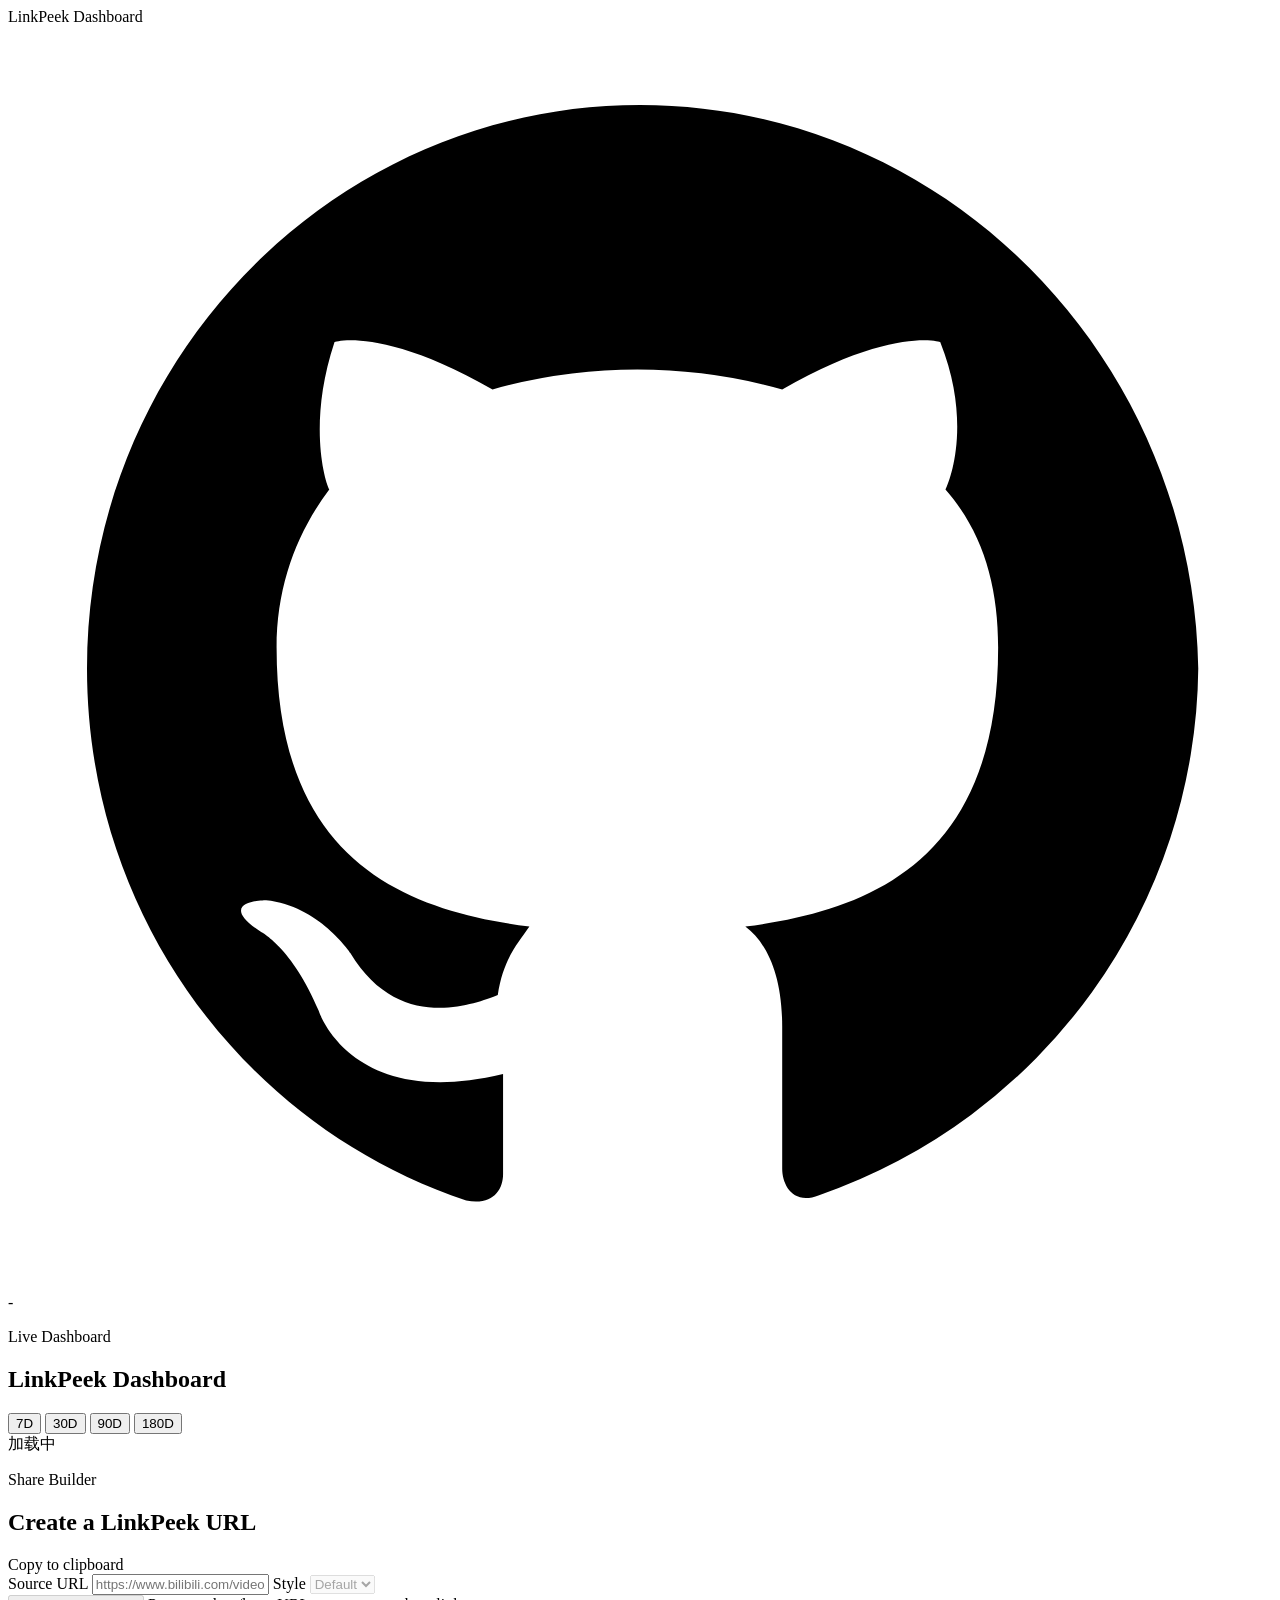
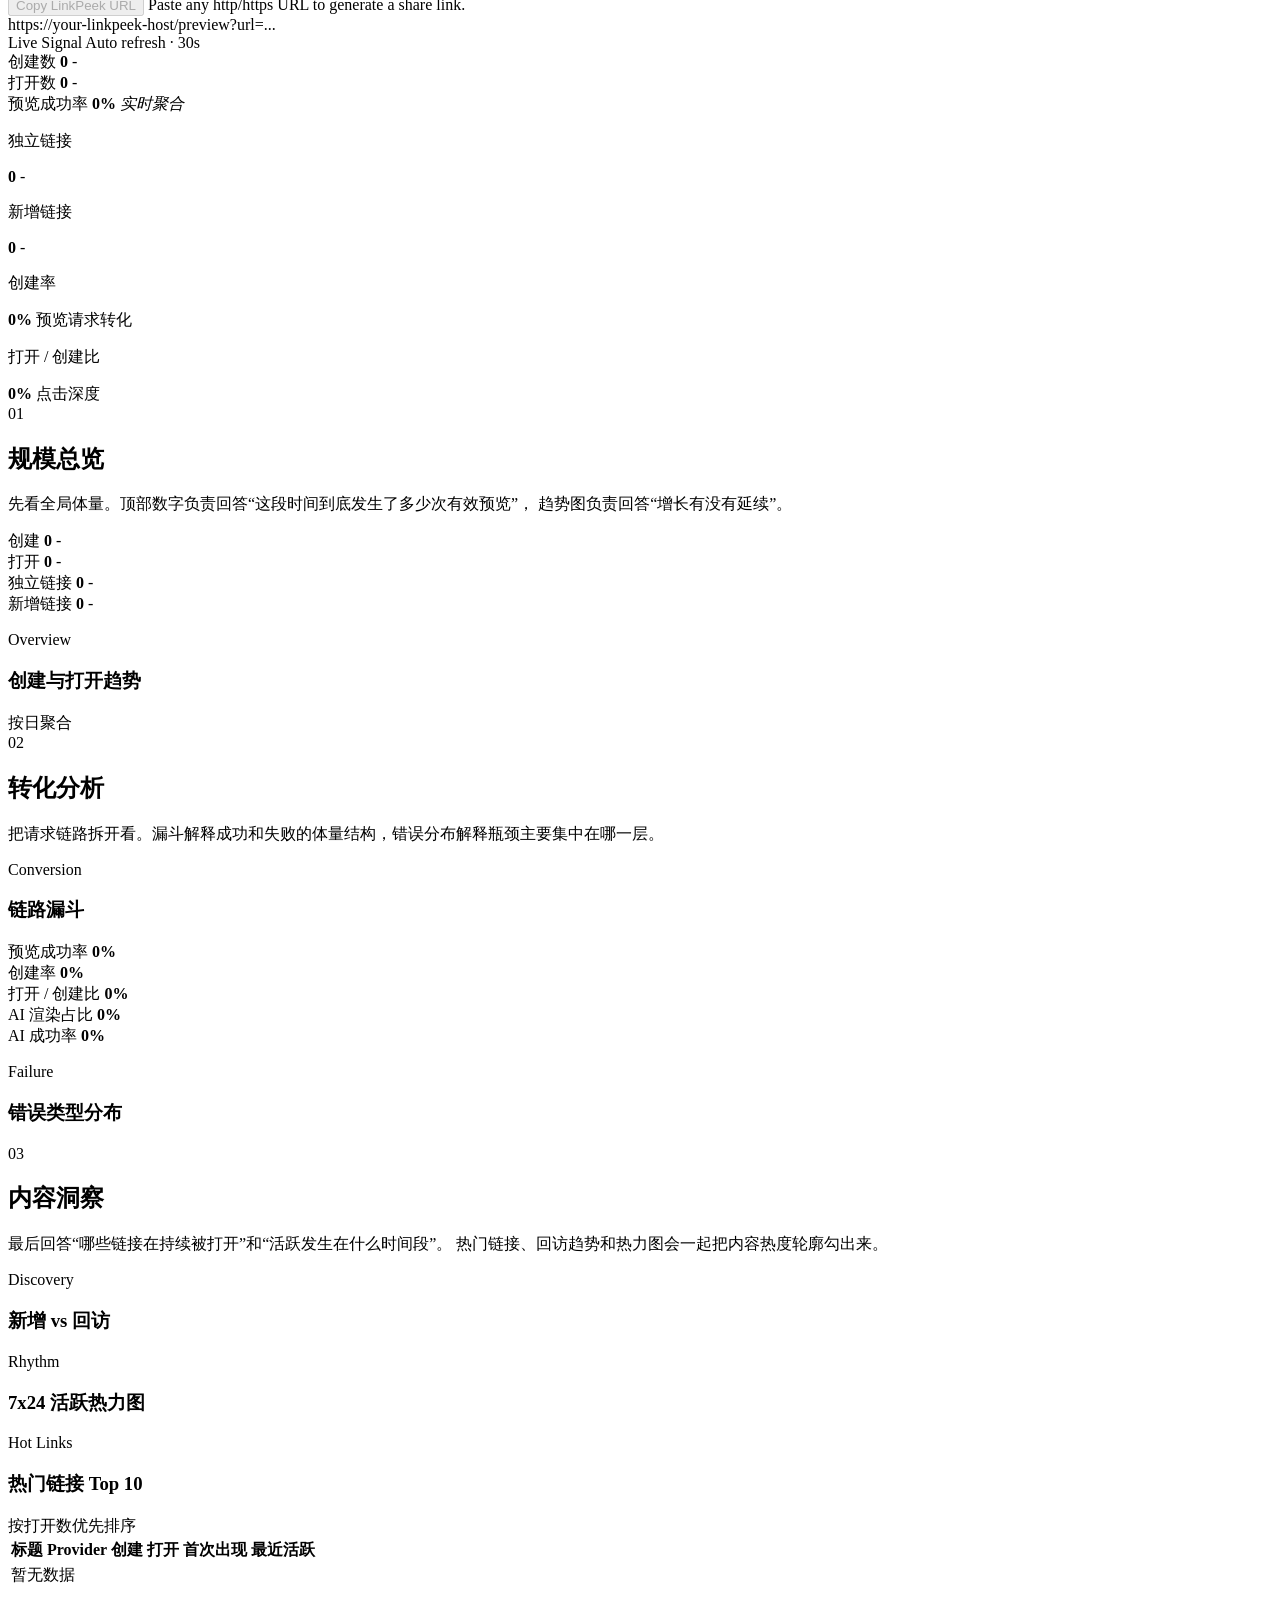
==== linkpeek-server/src/main/resources/static/dashboard/index.html @ 655abd10 "feat: add AI title cards and admin console Add a password-protected admin console for prompt diction" ====
<!DOCTYPE html>
<html lang="zh-CN">
<head>
    <meta charset="utf-8">
    <meta name="viewport" content="width=device-width, initial-scale=1">
    <title>LinkPeek Dashboard</title>
    <link rel="icon" href="/favicon.ico">
    <link rel="stylesheet" href="/dashboard/styles.css">
</head>
<body>
<div class="page-shell">
    <div class="backdrop-grid"></div>
    <div class="backdrop-glow backdrop-glow-left"></div>
    <div class="backdrop-glow backdrop-glow-right"></div>

    <header class="topbar reveal">
        <div class="brand-mark">
            <span class="brand-dot"></span>
            <span class="brand-text">LinkPeek Dashboard</span>
        </div>
        <div class="topbar-meta">
            <a
                class="icon-link github-link"
                href="https://github.com/shigella520/LinkPeek"
                target="_blank"
                rel="noreferrer"
                aria-label="Open LinkPeek on GitHub"
                title="GitHub"
            >
                <svg viewBox="0 0 24 24" aria-hidden="true">
                    <path d="M12 1.5C6.2 1.5 1.5 6.3 1.5 12.2c0 4.7 3 8.7 7.2 10.1.5.1.7-.2.7-.5v-1.9c-2.9.7-3.5-1.2-3.5-1.2-.5-1.2-1.1-1.5-1.1-1.5-.9-.6.1-.6.1-.6 1 .1 1.6 1 1.6 1 .9 1.5 2.3 1 2.8.8.1-.7.4-1 .6-1.3-2.3-.3-4.8-1.2-4.8-5.3 0-1.2.4-2.2 1-3-.1-.2-.4-1.3.1-2.8 0 0 .9-.3 3 .9a10.2 10.2 0 0 1 5.5 0c2.1-1.2 3-.9 3-.9.6 1.5.2 2.6.1 2.8.7.8 1 1.8 1 3 0 4.1-2.5 5-4.8 5.3.4.3.7.9.7 1.9v2.7c0 .3.2.7.7.5a10.7 10.7 0 0 0 7.2-10C22.5 6.3 17.8 1.5 12 1.5Z"/>
                </svg>
            </a>
            <span class="topbar-pill" id="timezone">-</span>
        </div>
    </header>

    <section class="hero reveal">
        <div class="hero-copy">
            <p class="eyebrow">Live Dashboard</p>
            <h1>LinkPeek Dashboard</h1>
            <div class="hero-controls">
                <div class="range-switch" id="range-switch">
                    <button type="button" data-range="7d">7D</button>
                    <button type="button" data-range="30d" class="is-active">30D</button>
                    <button type="button" data-range="90d">90D</button>
                    <button type="button" data-range="180d">180D</button>
                </div>
                <div class="hero-status">
                    <span class="status-indicator"></span>
                    <span id="generated-at">加载中</span>
                </div>
            </div>

            <section class="link-builder" aria-labelledby="link-builder-title">
                <div class="link-builder-head">
                    <div>
                        <p class="link-builder-kicker">Share Builder</p>
                        <h2 id="link-builder-title">Create a LinkPeek URL</h2>
                    </div>
                    <span class="link-builder-badge">Copy to clipboard</span>
                </div>
                <div class="link-builder-form">
                    <label class="link-builder-field" for="link-builder-input">
                        <span>Source URL</span>
                        <input
                            id="link-builder-input"
                            type="url"
                            inputmode="url"
                            placeholder="https://www.bilibili.com/video/BV..."
                            autocomplete="off"
                            spellcheck="false"
                        >
                    </label>
                    <label class="link-builder-field link-builder-style-field" for="link-builder-style">
                        <span>Style</span>
                        <select id="link-builder-style" disabled>
                            <option value="">Default</option>
                        </select>
                    </label>
                </div>
                <div class="link-builder-actions">
                    <button id="link-builder-button" type="button" disabled>Copy LinkPeek URL</button>
                    <span id="link-builder-feedback" role="status" aria-live="polite">
                        Paste any http/https URL to generate a share link.
                    </span>
                </div>
                <div class="link-builder-output" id="link-builder-output">
                    https://your-linkpeek-host/preview?url=...
                </div>
            </section>
        </div>

        <div class="hero-stage">
            <div class="hero-stage-panel">
                <div class="hero-stage-head">
                    <span class="hero-stage-label">Live Signal</span>
                    <span class="hero-stage-chip">Auto refresh · 30s</span>
                </div>
                <div class="hero-orbit orbit-one"></div>
                <div class="hero-orbit orbit-two"></div>
                <div class="hero-pulse hero-pulse-a"></div>
                <div class="hero-pulse hero-pulse-b"></div>

                <div class="floating-chip floating-chip-primary">
                    <span>创建数</span>
                    <strong id="create-count">0</strong>
                    <em id="create-count-trend">-</em>
                </div>
                <div class="floating-chip floating-chip-secondary">
                    <span>打开数</span>
                    <strong id="open-count">0</strong>
                    <em id="open-count-trend">-</em>
                </div>
                <div class="floating-chip floating-chip-accent">
                    <span>预览成功率</span>
                    <strong id="preview-success-rate">0%</strong>
                    <em>实时聚合</em>
                </div>

                <div class="glass-stack">
                    <article class="glass-card glass-card-tint-blue hero-metric hero-metric-wide">
                        <p>独立链接</p>
                        <strong id="unique-link-count">0</strong>
                        <span id="unique-link-count-trend">-</span>
                    </article>
                    <article class="glass-card glass-card-tint-mint hero-metric">
                        <p>新增链接</p>
                        <strong id="new-link-count">0</strong>
                        <span id="new-link-count-trend">-</span>
                    </article>
                    <article class="glass-card glass-card-tint-peach hero-metric">
                        <p>创建率</p>
                        <strong id="create-rate">0%</strong>
                        <span>预览请求转化</span>
                    </article>
                    <article class="glass-card glass-card-tint-lilac hero-metric">
                        <p>打开 / 创建比</p>
                        <strong id="open-create-ratio">0%</strong>
                        <span>点击深度</span>
                    </article>
                </div>
            </div>
        </div>
    </section>

    <main class="story-shell">
        <section class="story-row reveal">
            <div class="story-aside">
                <span class="story-index">01</span>
                <h2>规模总览</h2>
                <p>
                    先看全局体量。顶部数字负责回答“这段时间到底发生了多少次有效预览”，
                    趋势图负责回答“增长有没有延续”。
                </p>
            </div>
            <div class="story-content">
                <div class="metric-strip">
                    <article class="story-metric-card">
                        <span>创建</span>
                        <strong id="create-count-inline">0</strong>
                        <em id="create-count-inline-trend">-</em>
                    </article>
                    <article class="story-metric-card">
                        <span>打开</span>
                        <strong id="open-count-inline">0</strong>
                        <em id="open-count-inline-trend">-</em>
                    </article>
                    <article class="story-metric-card">
                        <span>独立链接</span>
                        <strong id="unique-link-count-inline">0</strong>
                        <em id="unique-link-count-inline-trend">-</em>
                    </article>
                    <article class="story-metric-card">
                        <span>新增链接</span>
                        <strong id="new-link-count-inline">0</strong>
                        <em id="new-link-count-inline-trend">-</em>
                    </article>
                </div>
                <section class="content-card chart-card">
                    <div class="card-head">
                        <div>
                            <p class="card-kicker">Overview</p>
                            <h3>创建与打开趋势</h3>
                        </div>
                        <span class="card-note">按日聚合</span>
                    </div>
                    <div class="chart chart-large" id="growth-chart"></div>
                </section>
            </div>
        </section>

        <section class="story-row reveal">
            <div class="story-aside">
                <span class="story-index">02</span>
                <h2>转化分析</h2>
                <p>
                    把请求链路拆开看。漏斗解释成功和失败的体量结构，错误分布解释瓶颈主要集中在哪一层。
                </p>
            </div>
            <div class="story-content story-grid-two">
                <section class="content-card">
                    <div class="card-head">
                        <div>
                            <p class="card-kicker">Conversion</p>
                            <h3>链路漏斗</h3>
                        </div>
                    </div>
                    <div class="funnel-metrics">
                        <div class="funnel-pill">
                            <span>预览成功率</span>
                            <strong id="preview-success-rate-inline">0%</strong>
                        </div>
                        <div class="funnel-pill">
                            <span>创建率</span>
                            <strong id="create-rate-inline">0%</strong>
                        </div>
                        <div class="funnel-pill">
                            <span>打开 / 创建比</span>
                            <strong id="open-create-ratio-inline">0%</strong>
                        </div>
                        <div class="funnel-pill">
                            <span>AI 渲染占比</span>
                            <strong id="ai-render-rate-inline">0%</strong>
                        </div>
                        <div class="funnel-pill">
                            <span>AI 成功率</span>
                            <strong id="ai-success-rate-inline">0%</strong>
                        </div>
                    </div>
                    <div class="chart chart-medium" id="funnel-chart"></div>
                </section>

                <section class="content-card">
                    <div class="card-head">
                        <div>
                            <p class="card-kicker">Failure</p>
                            <h3>错误类型分布</h3>
                        </div>
                    </div>
                    <div class="chart chart-medium" id="failure-chart"></div>
                </section>
            </div>
        </section>

        <section class="story-row reveal">
            <div class="story-aside">
                <span class="story-index">03</span>
                <h2>内容洞察</h2>
                <p>
                    最后回答“哪些链接在持续被打开”和“活跃发生在什么时间段”。
                    热门链接、回访趋势和热力图会一起把内容热度轮廓勾出来。
                </p>
            </div>
            <div class="story-content">
                <div class="story-grid-two">
                    <section class="content-card">
                        <div class="card-head">
                            <div>
                                <p class="card-kicker">Discovery</p>
                                <h3>新增 vs 回访</h3>
                            </div>
                        </div>
                        <div class="chart chart-medium" id="new-returning-chart"></div>
                    </section>

                    <section class="content-card">
                        <div class="card-head">
                            <div>
                                <p class="card-kicker">Rhythm</p>
                                <h3>7x24 活跃热力图</h3>
                            </div>
                        </div>
                        <div class="chart chart-medium" id="heatmap-chart"></div>
                    </section>
                </div>

                <section class="content-card table-card">
                    <div class="card-head">
                        <div>
                            <p class="card-kicker">Hot Links</p>
                            <h3>热门链接 Top 10</h3>
                        </div>
                        <span class="card-note">按打开数优先排序</span>
                    </div>
                    <div class="table-shell">
                        <table>
                            <thead>
                            <tr>
                                <th>标题</th>
                                <th>Provider</th>
                                <th>创建</th>
                                <th>打开</th>
                                <th>首次出现</th>
                                <th>最近活跃</th>
                            </tr>
                            </thead>
                            <tbody id="top-links-body">
                            <tr>
                                <td colspan="6" class="empty-row">暂无数据</td>
                            </tr>
                            </tbody>
                        </table>
                    </div>
                </section>
            </div>
        </section>
    </main>
</div>

<button
    type="button"
    class="stats-admin-trigger"
    id="stats-admin-trigger"
    hidden
>
    管理后台
</button>

<script src="/webjars/echarts/5.5.1/dist/echarts.min.js"></script>
<script src="/dashboard/app.js"></script>
</body>
</html>
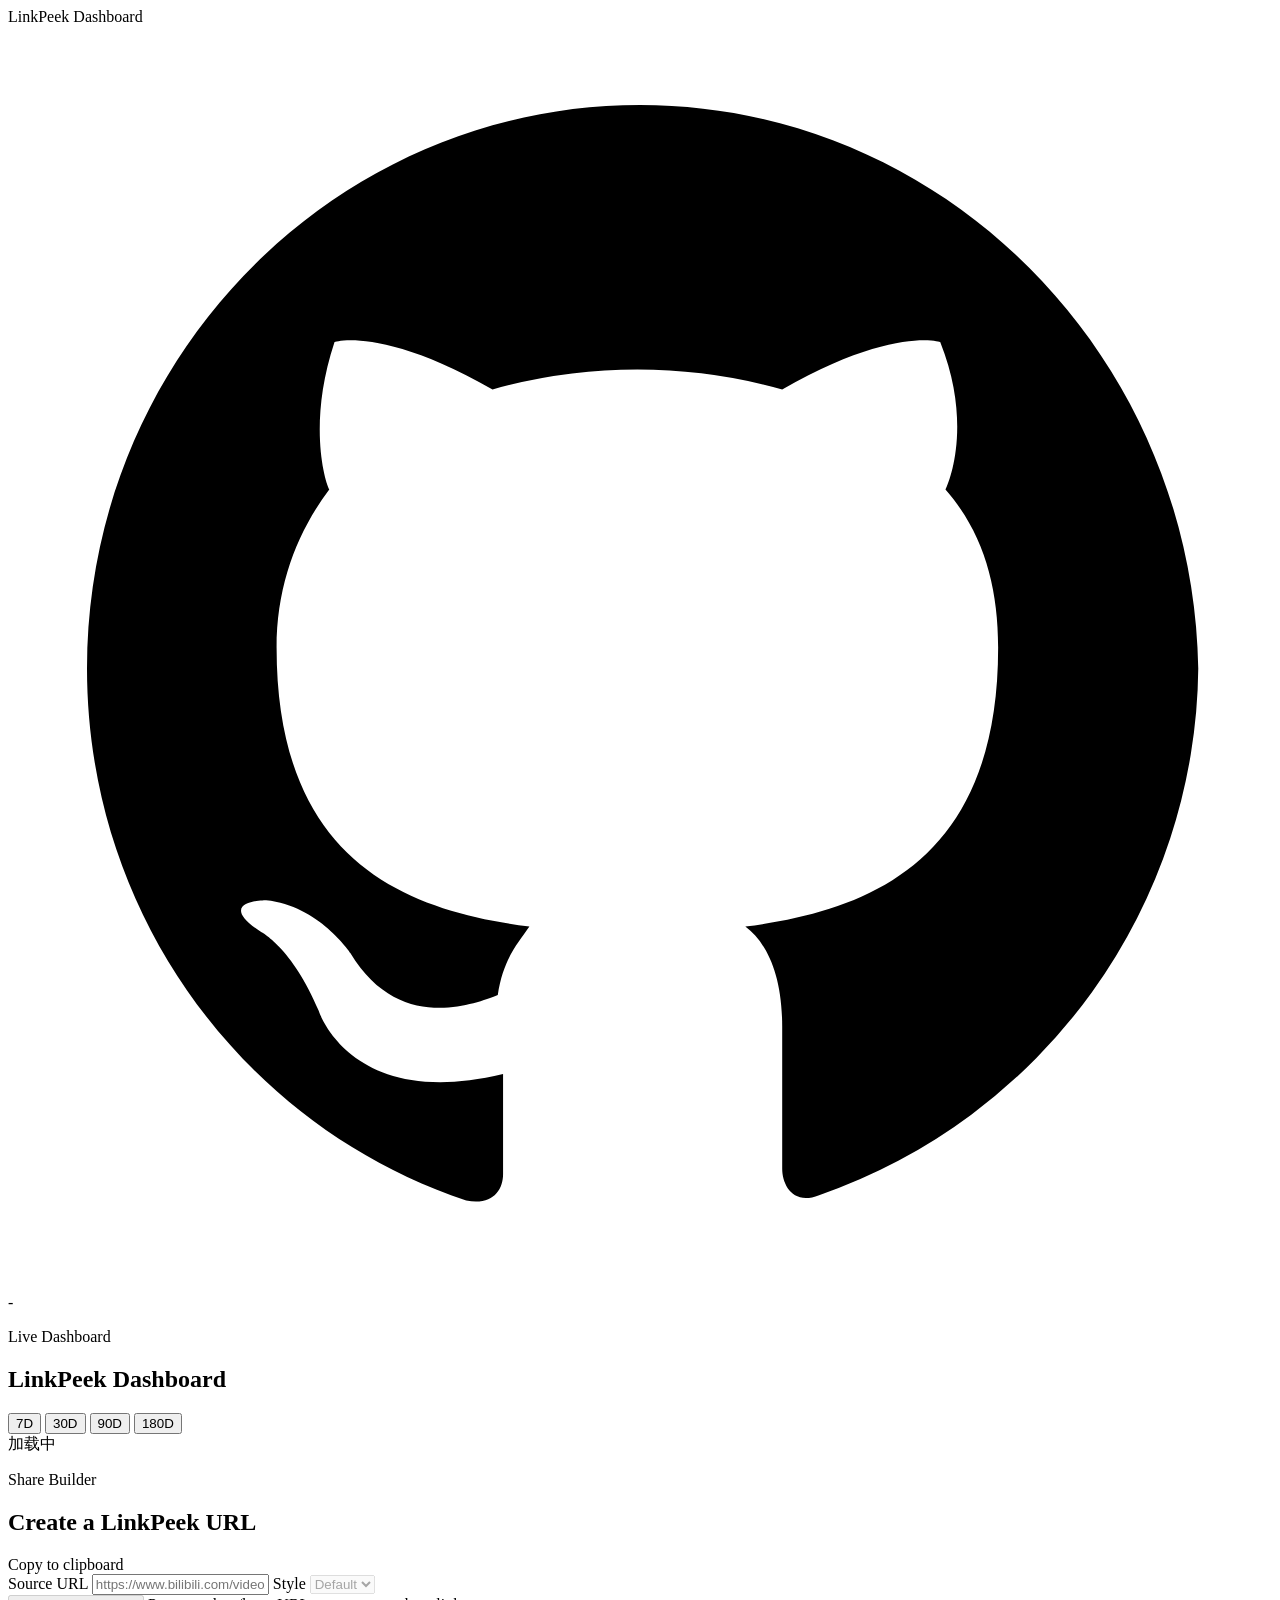
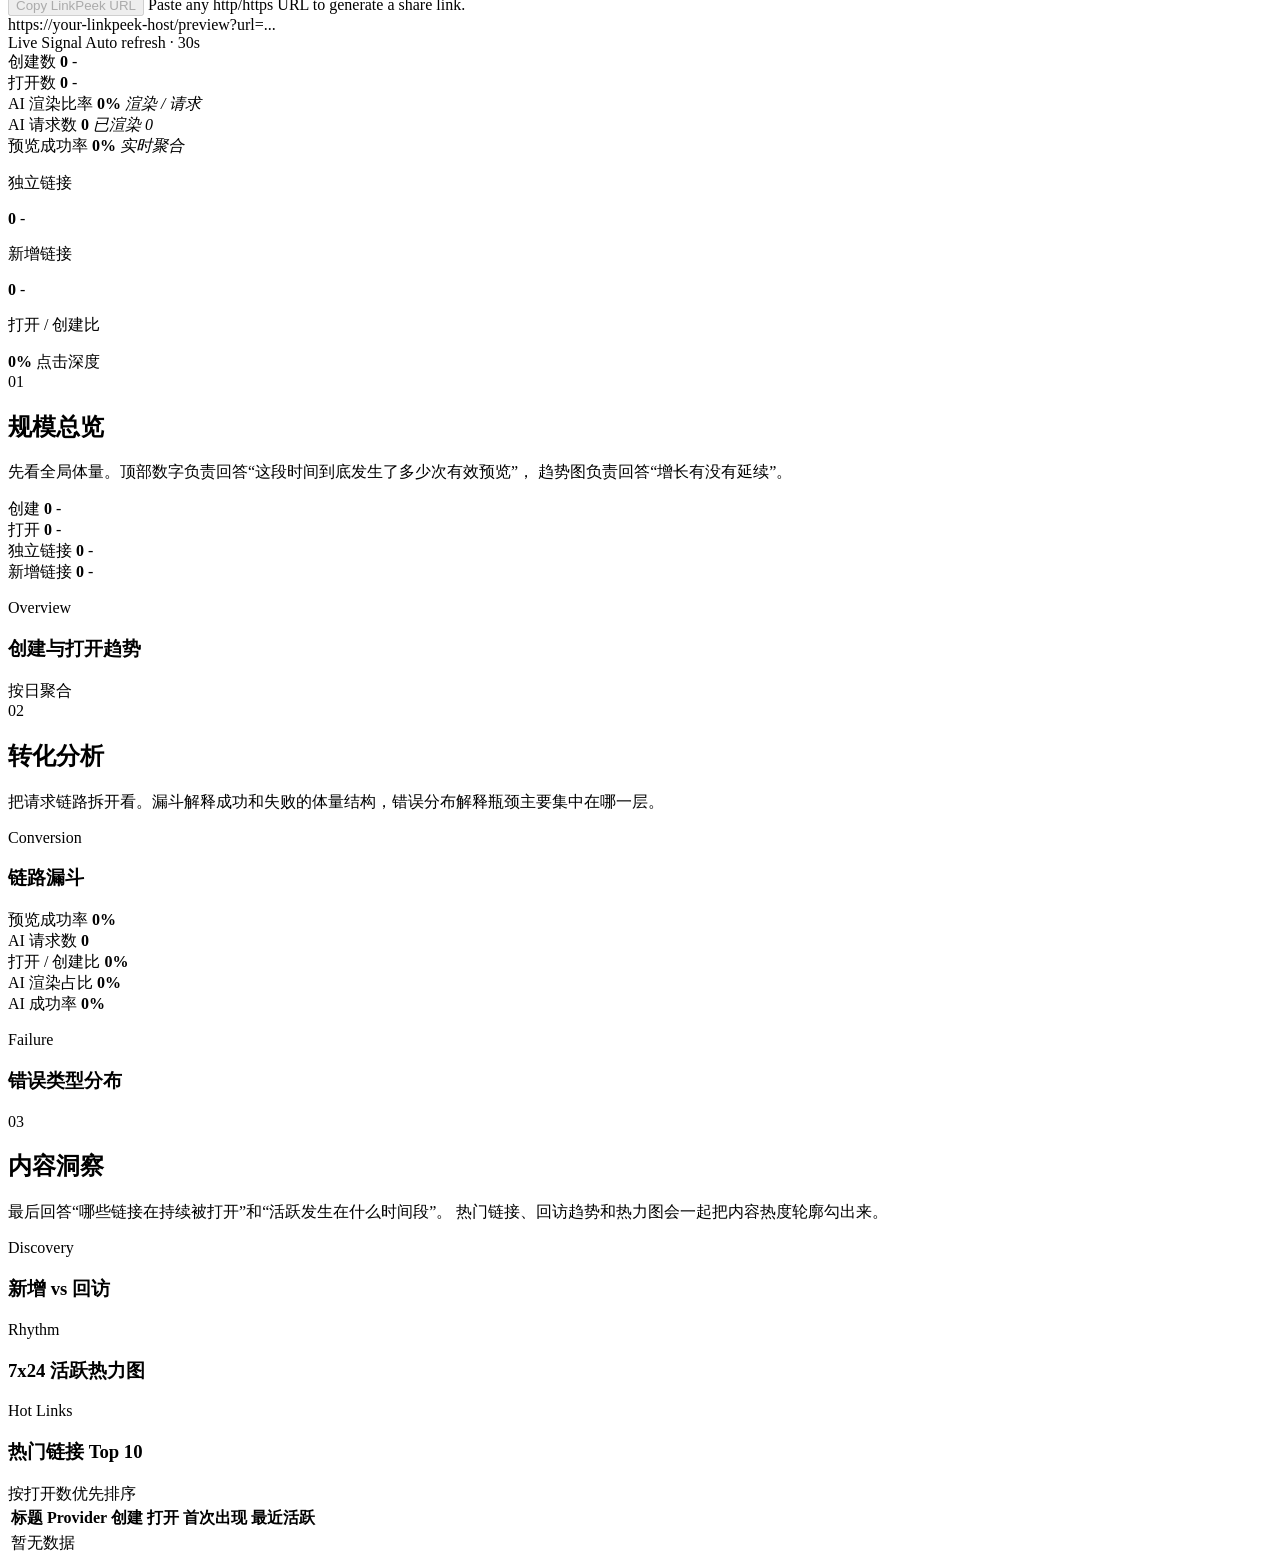
==== commit 2a1f5b42: "feat: surface AI dashboard metrics Add optional style configuration to the Raycast helper script so " ====
--- a/linkpeek-server/src/main/resources/static/dashboard/index.html
+++ b/linkpeek-server/src/main/resources/static/dashboard/index.html
@@ -112,6 +112,16 @@
                     <strong id="open-count">0</strong>
                     <em id="open-count-trend">-</em>
                 </div>
+                <div class="floating-chip floating-chip-ai-render">
+                    <span>AI 渲染比率</span>
+                    <strong id="ai-render-ratio">0%</strong>
+                    <em>渲染 / 请求</em>
+                </div>
+                <div class="floating-chip floating-chip-ai-requested">
+                    <span>AI 请求数</span>
+                    <strong id="ai-requested-count">0</strong>
+                    <em id="ai-rendered-count">已渲染 0</em>
+                </div>
                 <div class="floating-chip floating-chip-accent">
                     <span>预览成功率</span>
                     <strong id="preview-success-rate">0%</strong>
@@ -129,11 +139,7 @@
                         <strong id="new-link-count">0</strong>
                         <span id="new-link-count-trend">-</span>
                     </article>
-                    <article class="glass-card glass-card-tint-peach hero-metric">
-                        <p>创建率</p>
-                        <strong id="create-rate">0%</strong>
-                        <span>预览请求转化</span>
-                    </article>
+                    <div class="hero-metric-spacer" aria-hidden="true"></div>
                     <article class="glass-card glass-card-tint-lilac hero-metric">
                         <p>打开 / 创建比</p>
                         <strong id="open-create-ratio">0%</strong>
@@ -212,8 +218,8 @@
                             <strong id="preview-success-rate-inline">0%</strong>
                         </div>
                         <div class="funnel-pill">
-                            <span>创建率</span>
-                            <strong id="create-rate-inline">0%</strong>
+                            <span>AI 请求数</span>
+                            <strong id="ai-requested-count-inline">0</strong>
                         </div>
                         <div class="funnel-pill">
                             <span>打开 / 创建比</span>
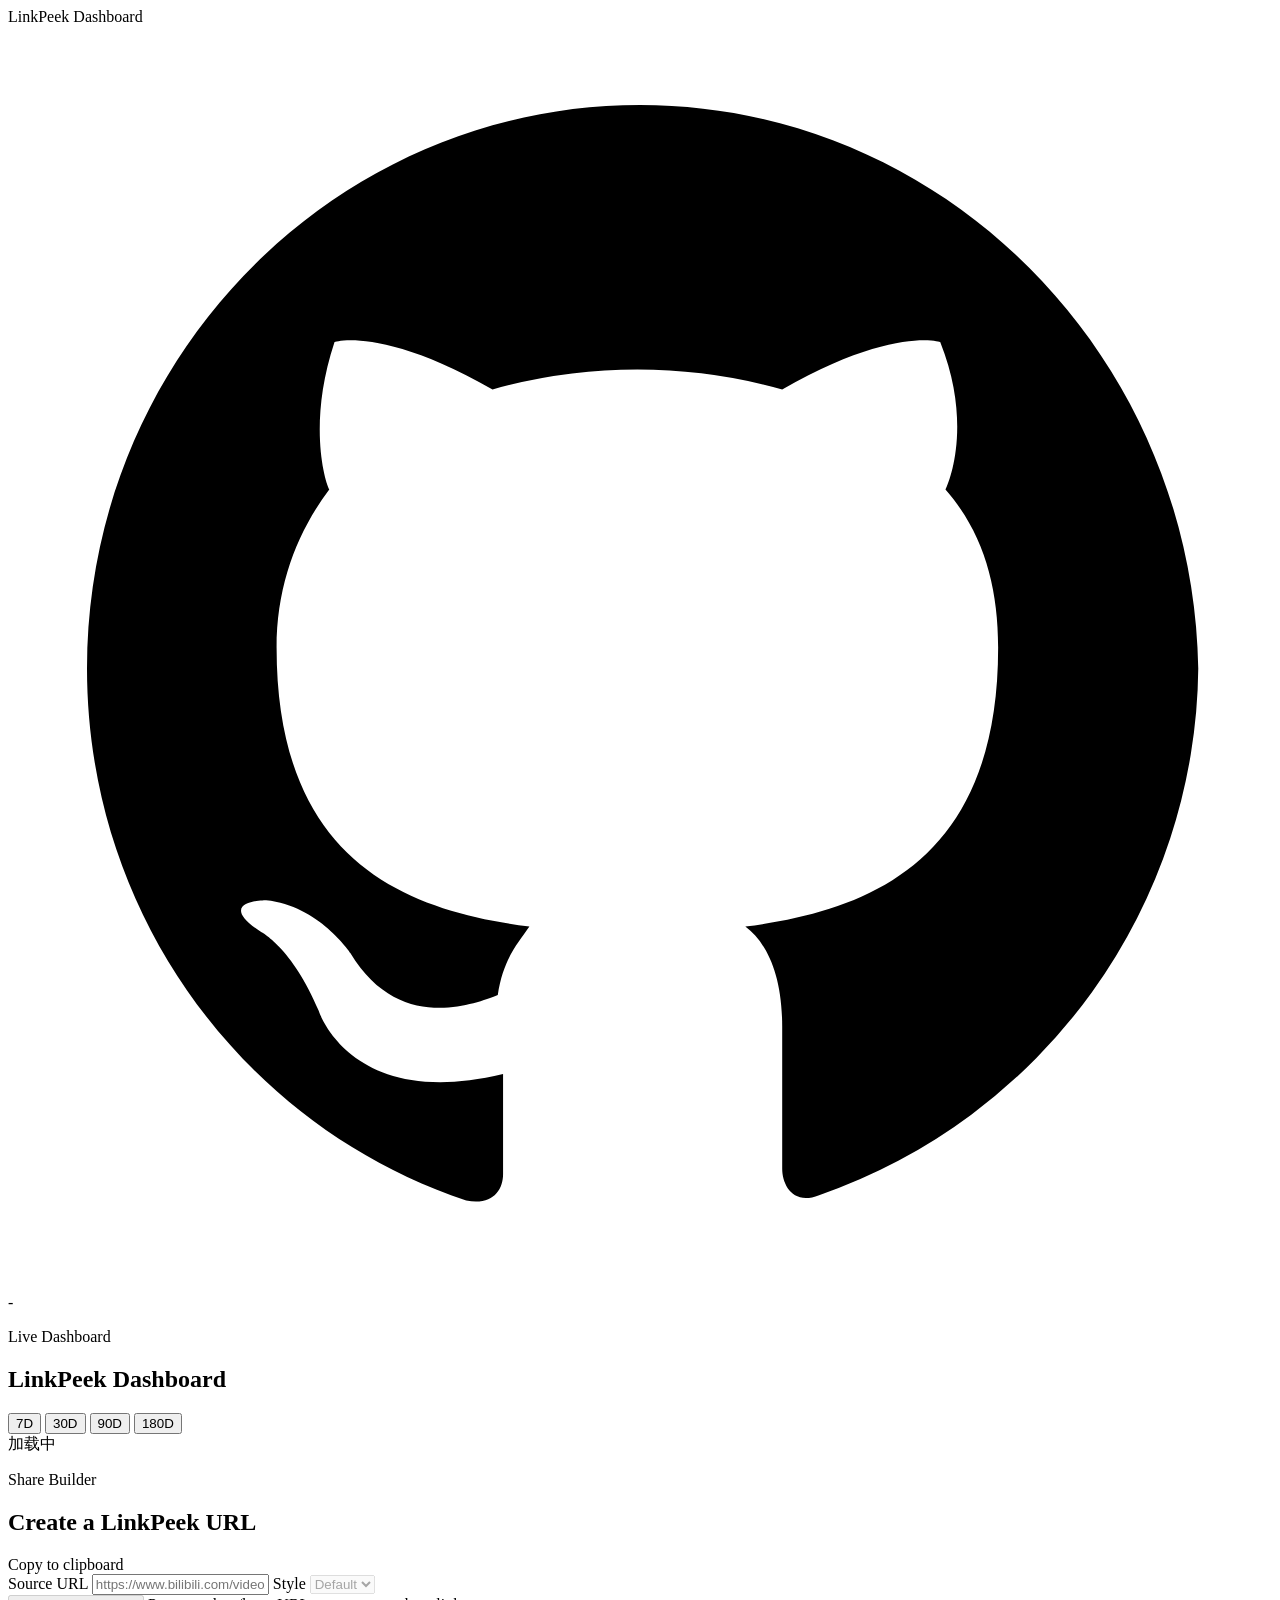
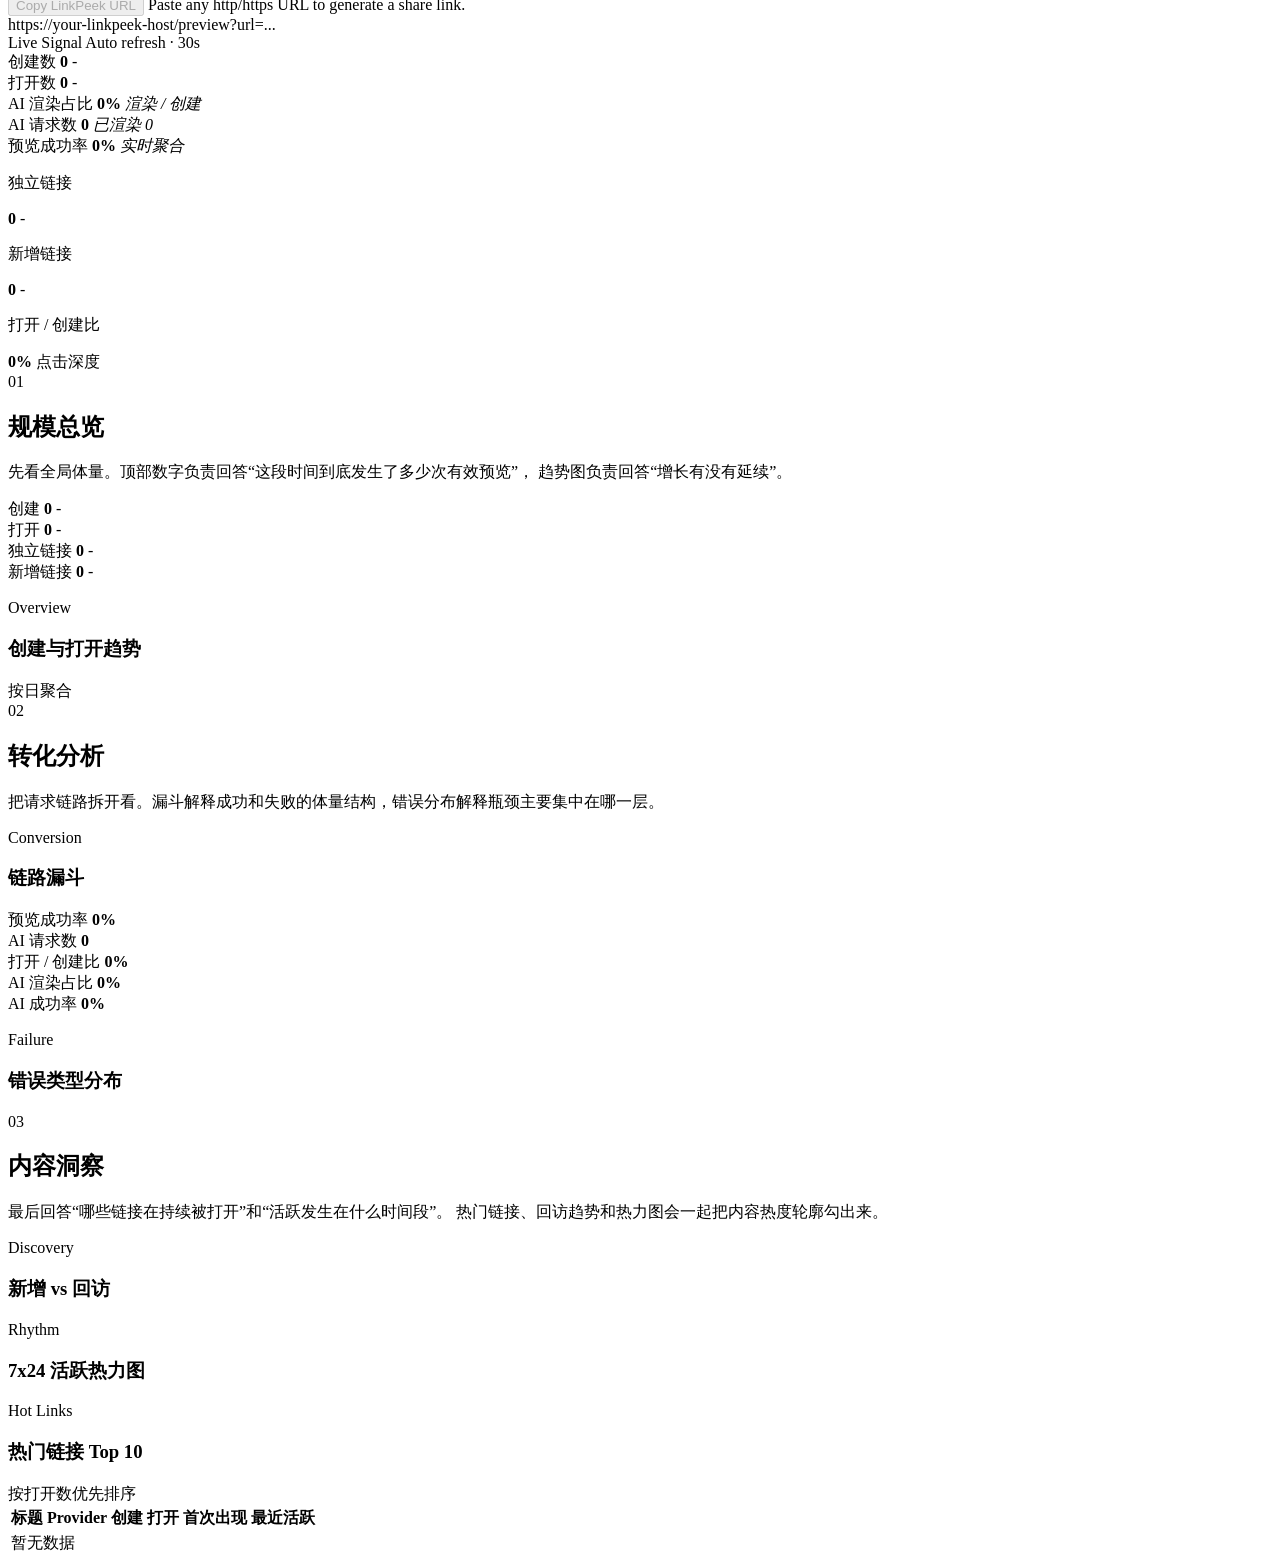
==== commit a4665eeb: "docs: align database and dashboard metrics" ====
--- a/linkpeek-server/src/main/resources/static/dashboard/index.html
+++ b/linkpeek-server/src/main/resources/static/dashboard/index.html
@@ -113,9 +113,9 @@
                     <em id="open-count-trend">-</em>
                 </div>
                 <div class="floating-chip floating-chip-ai-render">
-                    <span>AI 渲染比率</span>
+                    <span>AI 渲染占比</span>
                     <strong id="ai-render-ratio">0%</strong>
-                    <em>渲染 / 请求</em>
+                    <em>渲染 / 创建</em>
                 </div>
                 <div class="floating-chip floating-chip-ai-requested">
                     <span>AI 请求数</span>
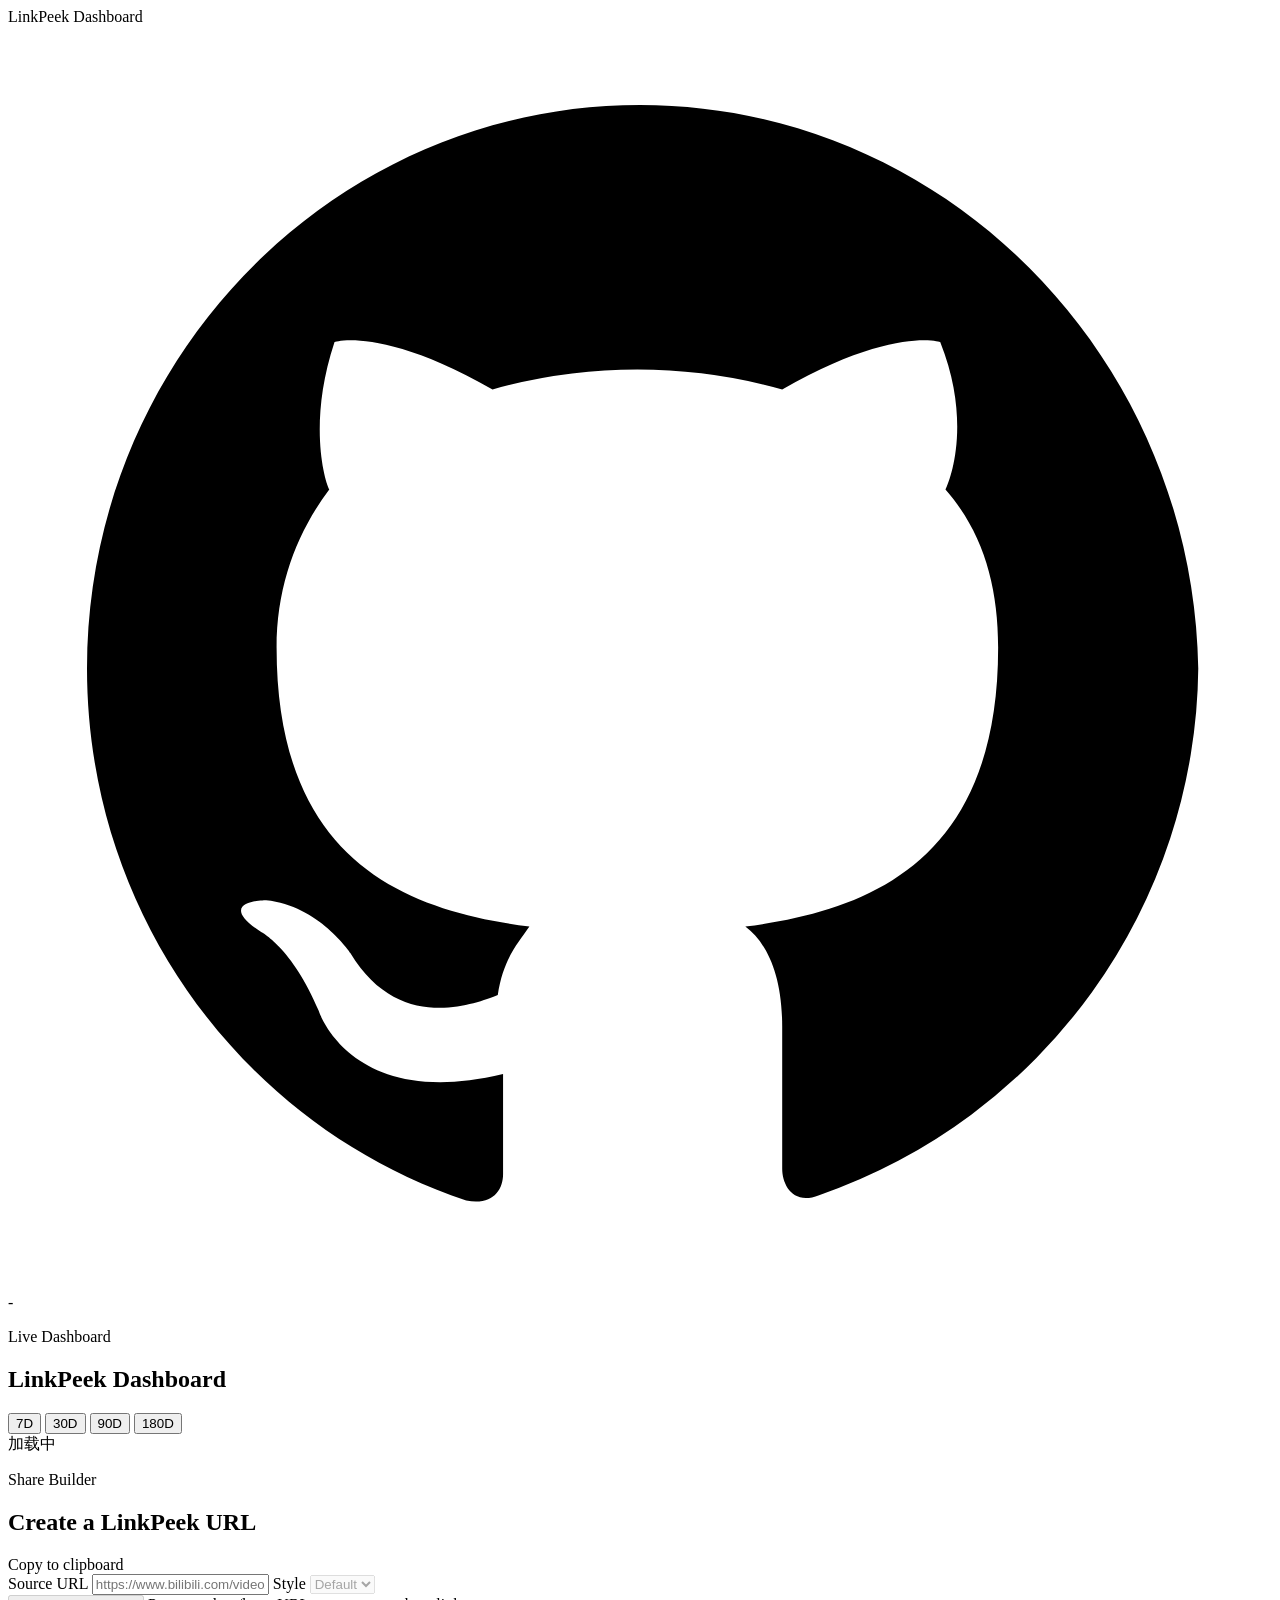
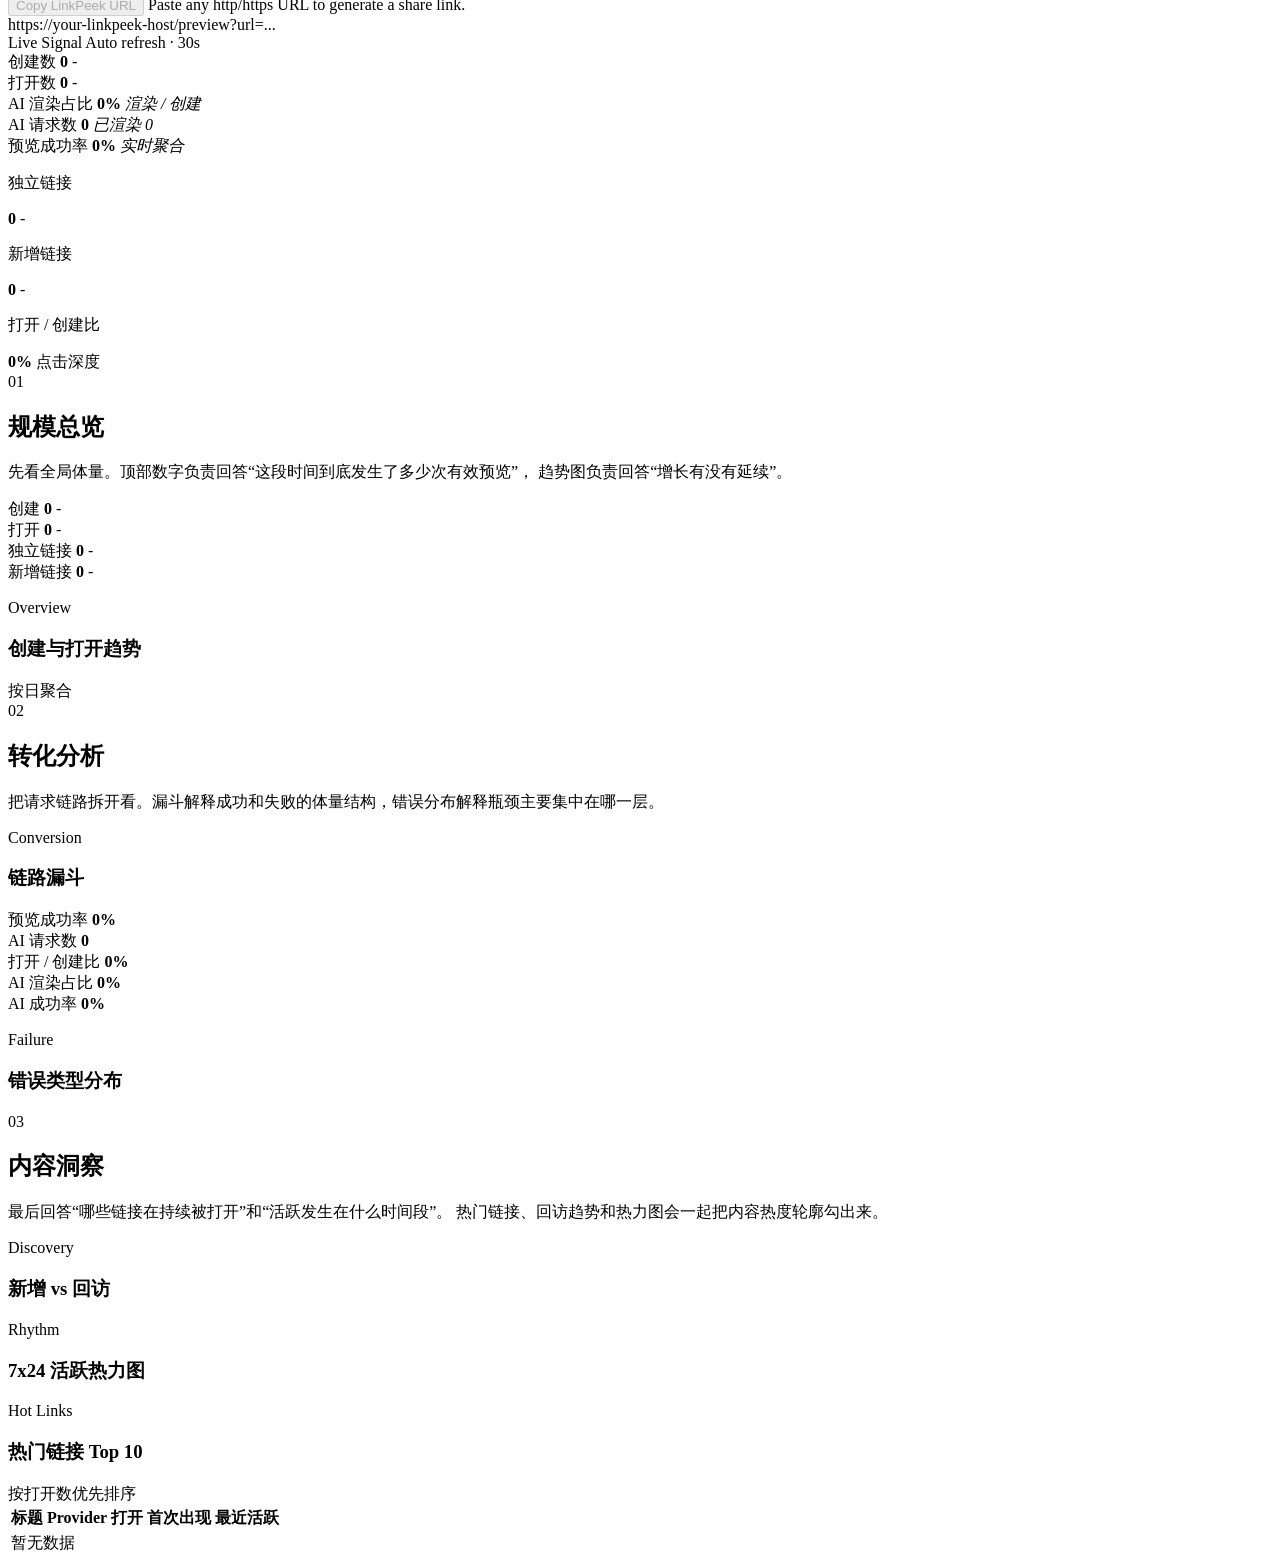
==== commit 72e133ed: "feat: refine admin downgrade controls" ====
--- a/linkpeek-server/src/main/resources/static/dashboard/index.html
+++ b/linkpeek-server/src/main/resources/static/dashboard/index.html
@@ -295,7 +295,6 @@
                             <tr>
                                 <th>标题</th>
                                 <th>Provider</th>
-                                <th>创建</th>
                                 <th>打开</th>
                                 <th>首次出现</th>
                                 <th>最近活跃</th>
@@ -303,7 +302,7 @@
                             </thead>
                             <tbody id="top-links-body">
                             <tr>
-                                <td colspan="6" class="empty-row">暂无数据</td>
+                                <td colspan="5" class="empty-row">暂无数据</td>
                             </tr>
                             </tbody>
                         </table>
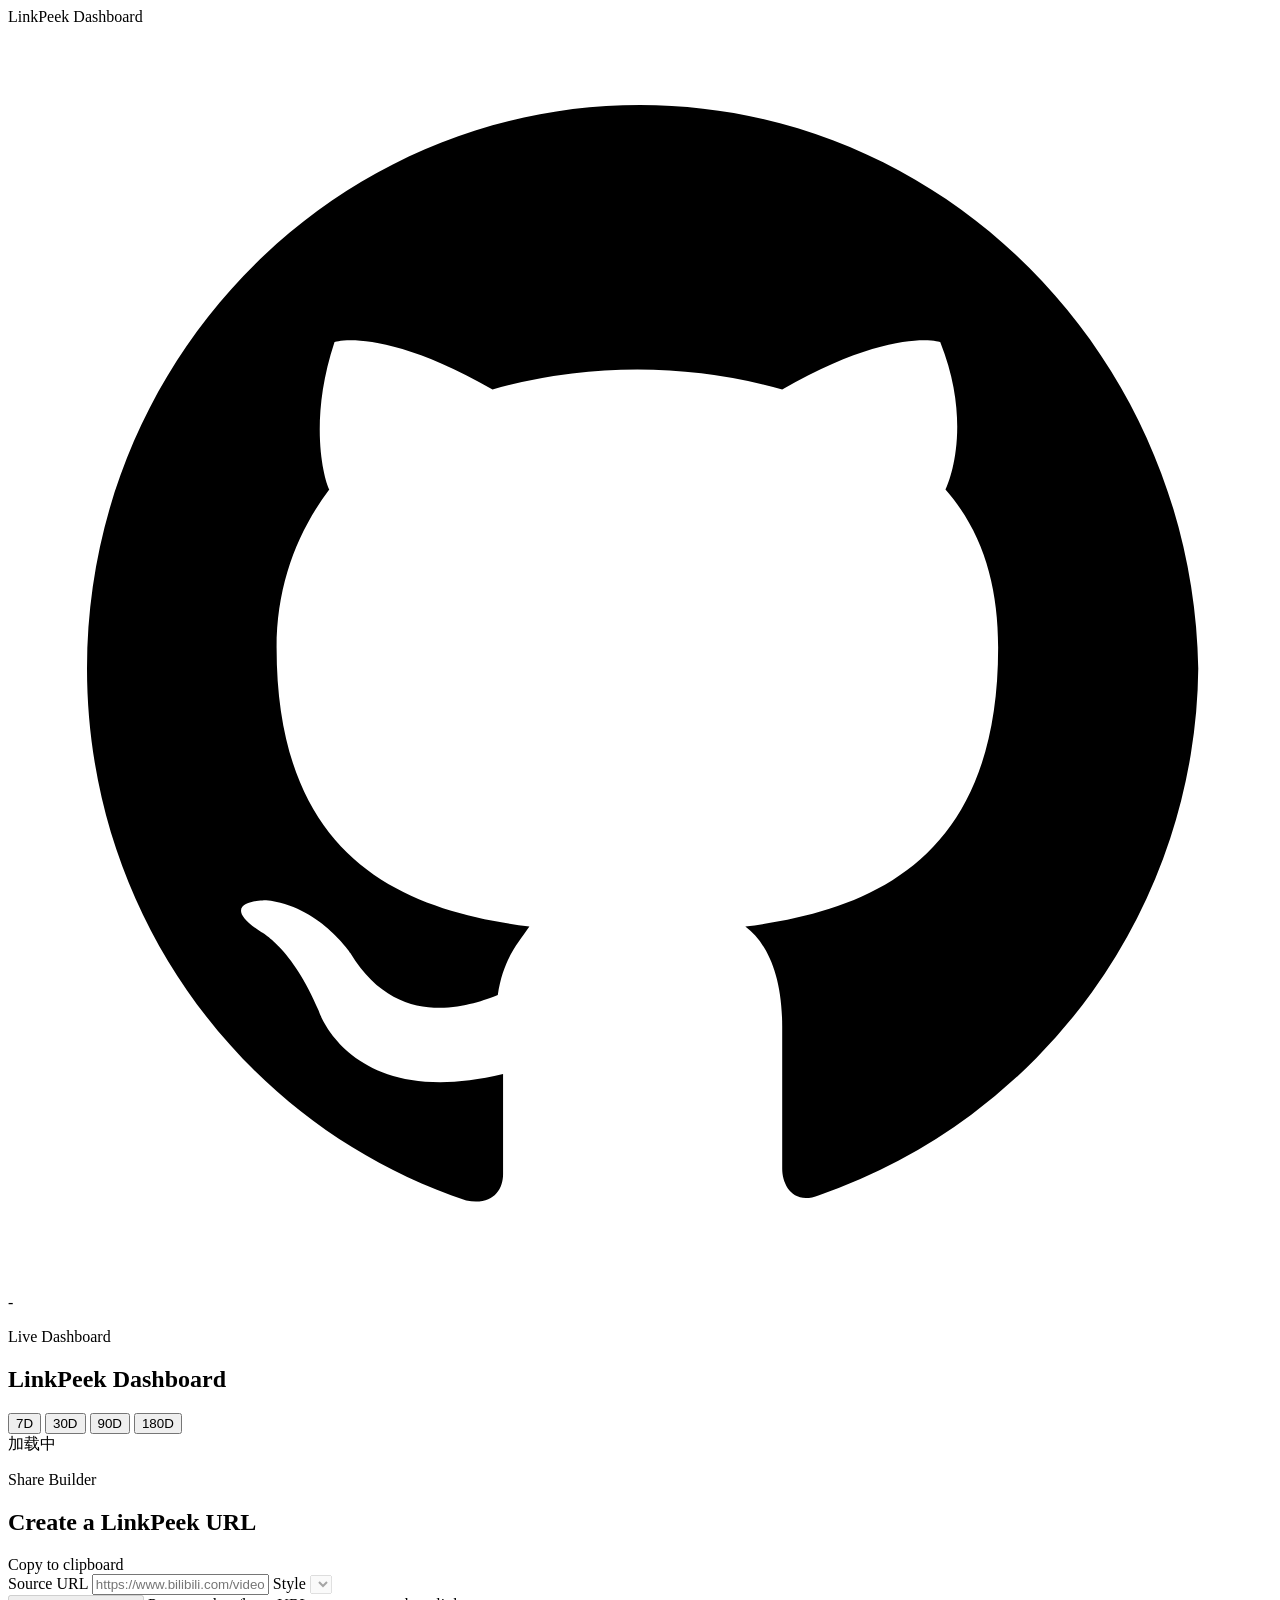
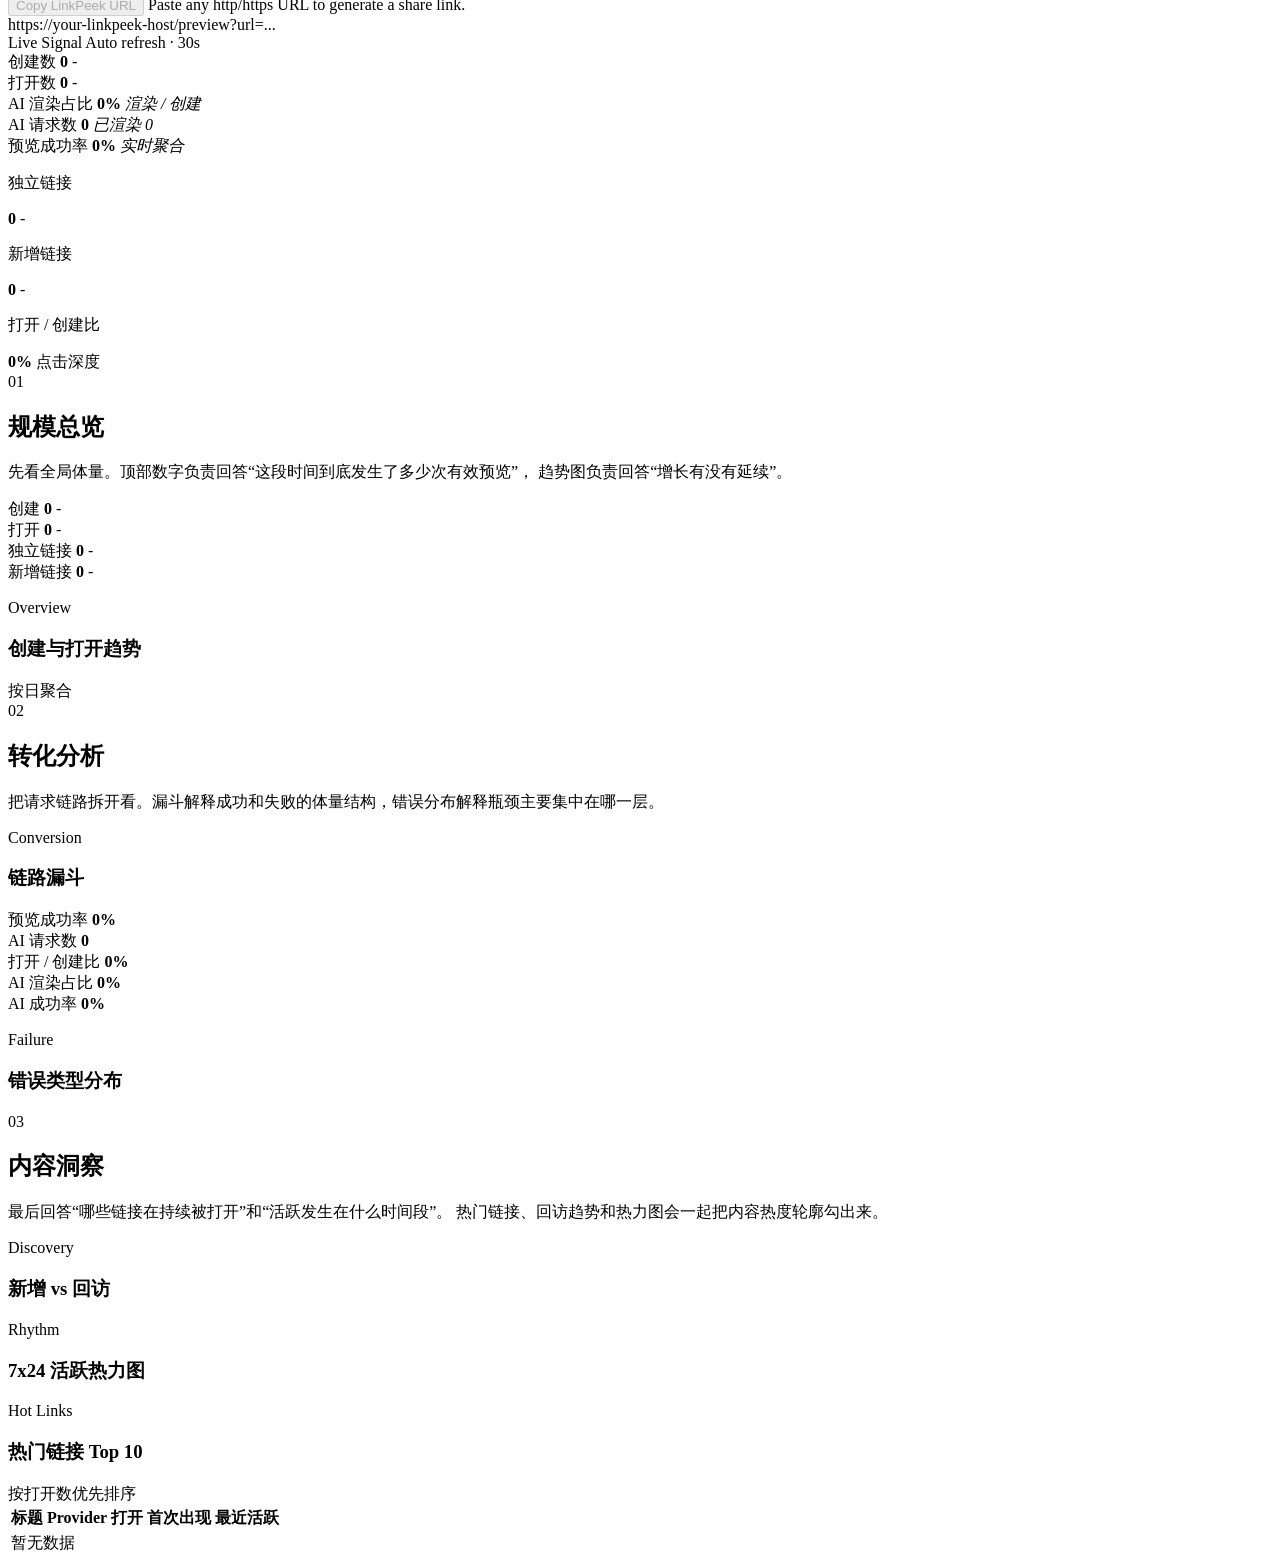
==== commit 054ea5b5: "fix: default dashboard style to freestyle Remove the Dashboard Default style option, prefer FREESTYL" ====
--- a/linkpeek-server/src/main/resources/static/dashboard/index.html
+++ b/linkpeek-server/src/main/resources/static/dashboard/index.html
@@ -74,9 +74,7 @@
                     </label>
                     <label class="link-builder-field link-builder-style-field" for="link-builder-style">
                         <span>Style</span>
-                        <select id="link-builder-style" disabled>
-                            <option value="">Default</option>
-                        </select>
+                        <select id="link-builder-style" disabled></select>
                     </label>
                 </div>
                 <div class="link-builder-actions">
